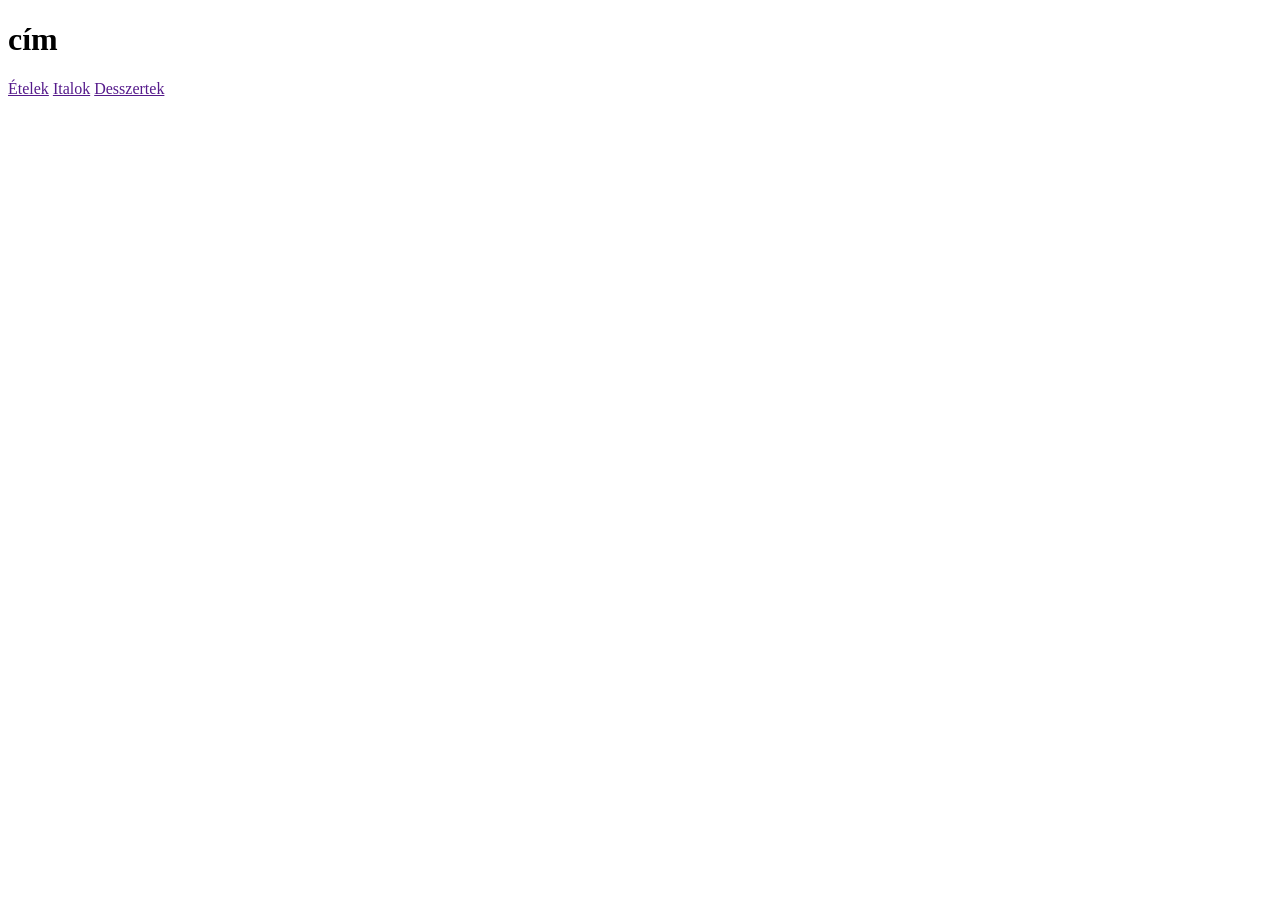
==== index 2.html @ 57563873 "html minta" ====
<!DOCTYPE html>
<html lang="en">
<head>
    <meta charset="UTF-8">
    <meta name="viewport" content="width=device-width, initial-scale=1.0">
    <title>RolandMartinSamu</title>
</head>
<body>
    <header><h1>cím</h1>
    </header>
    <nav><a href="">Ételek</a>
        <a href="">Italok</a>
        <a href="">Desszertek</a>
    </nav>

    <article>
        <h1></h1>
        <p></p>
        <img src="" alt="">
        <h1></h1>
        <p></p>
        <img src="" alt="">
        <h1></h1>
        <p></p>
        <img src="" alt="">
    </article>

    <footer>
        <p></p>
    </footer>
</body>
</html>
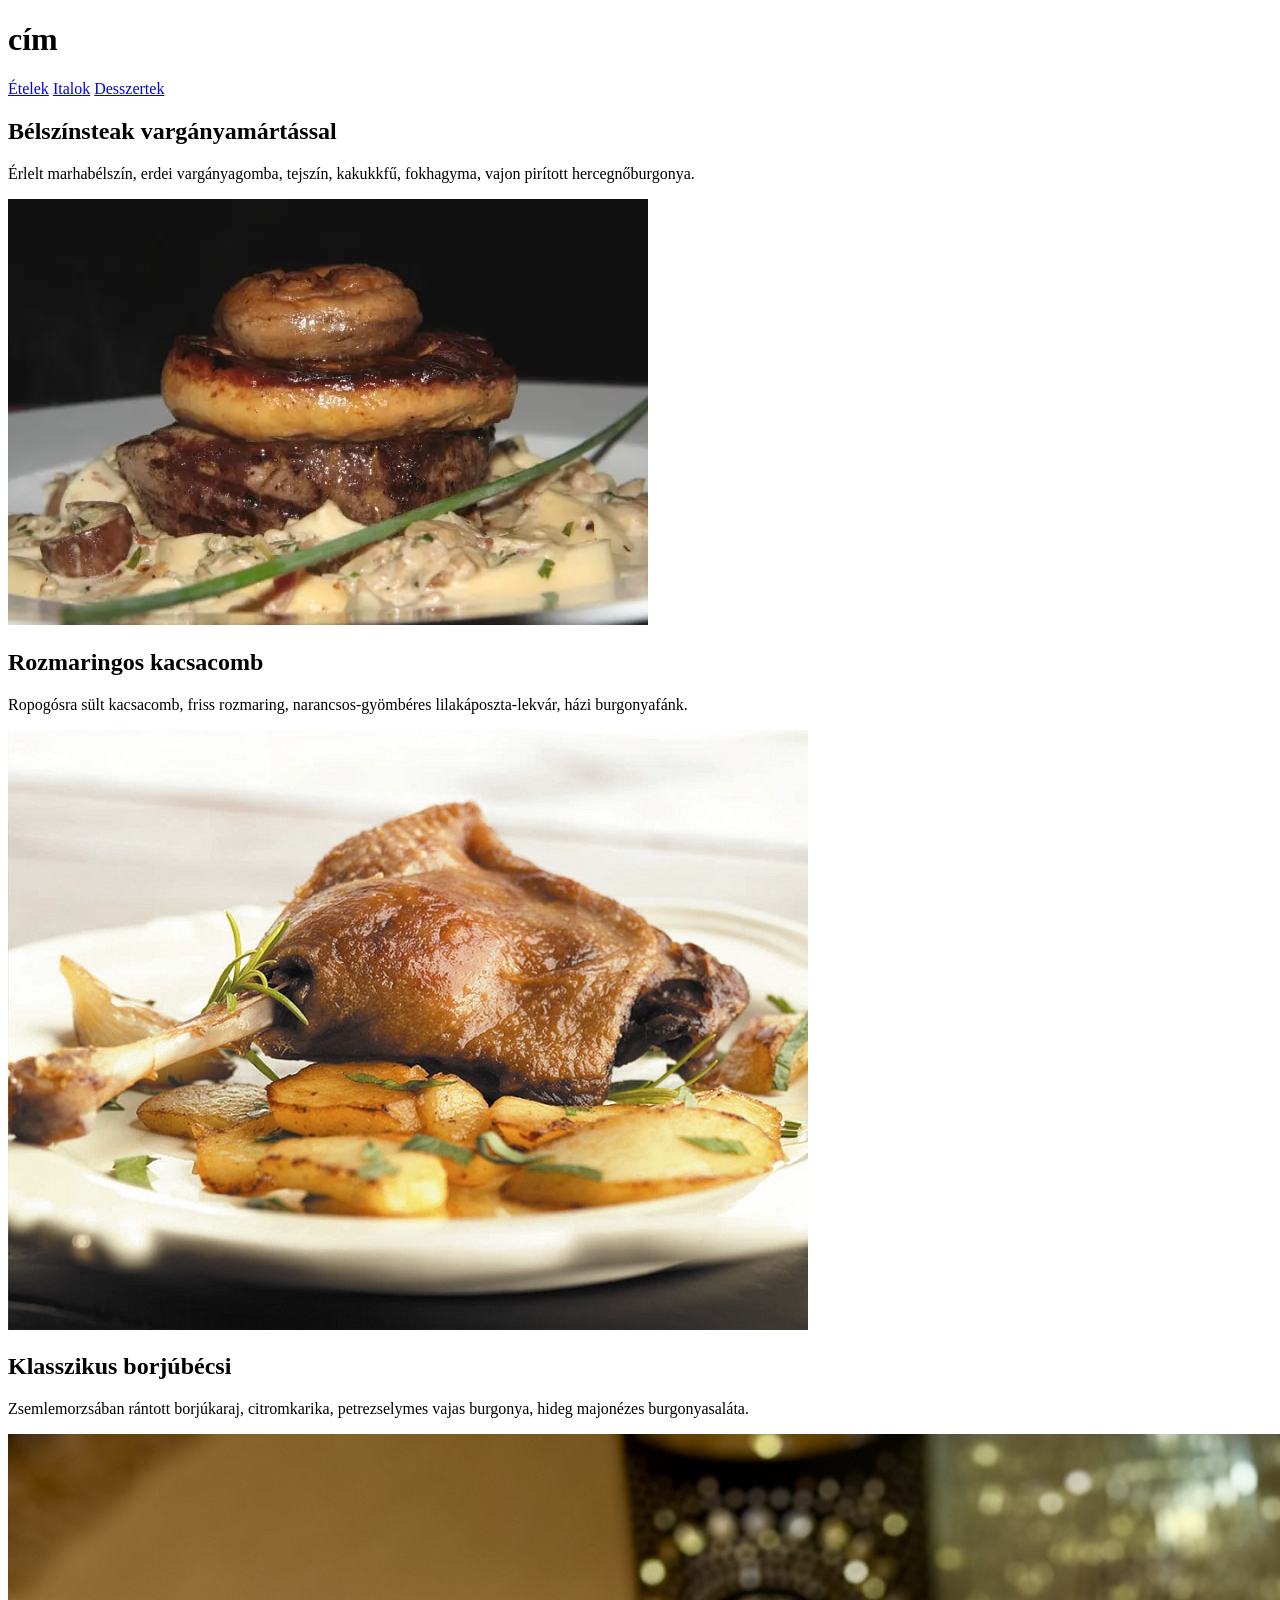
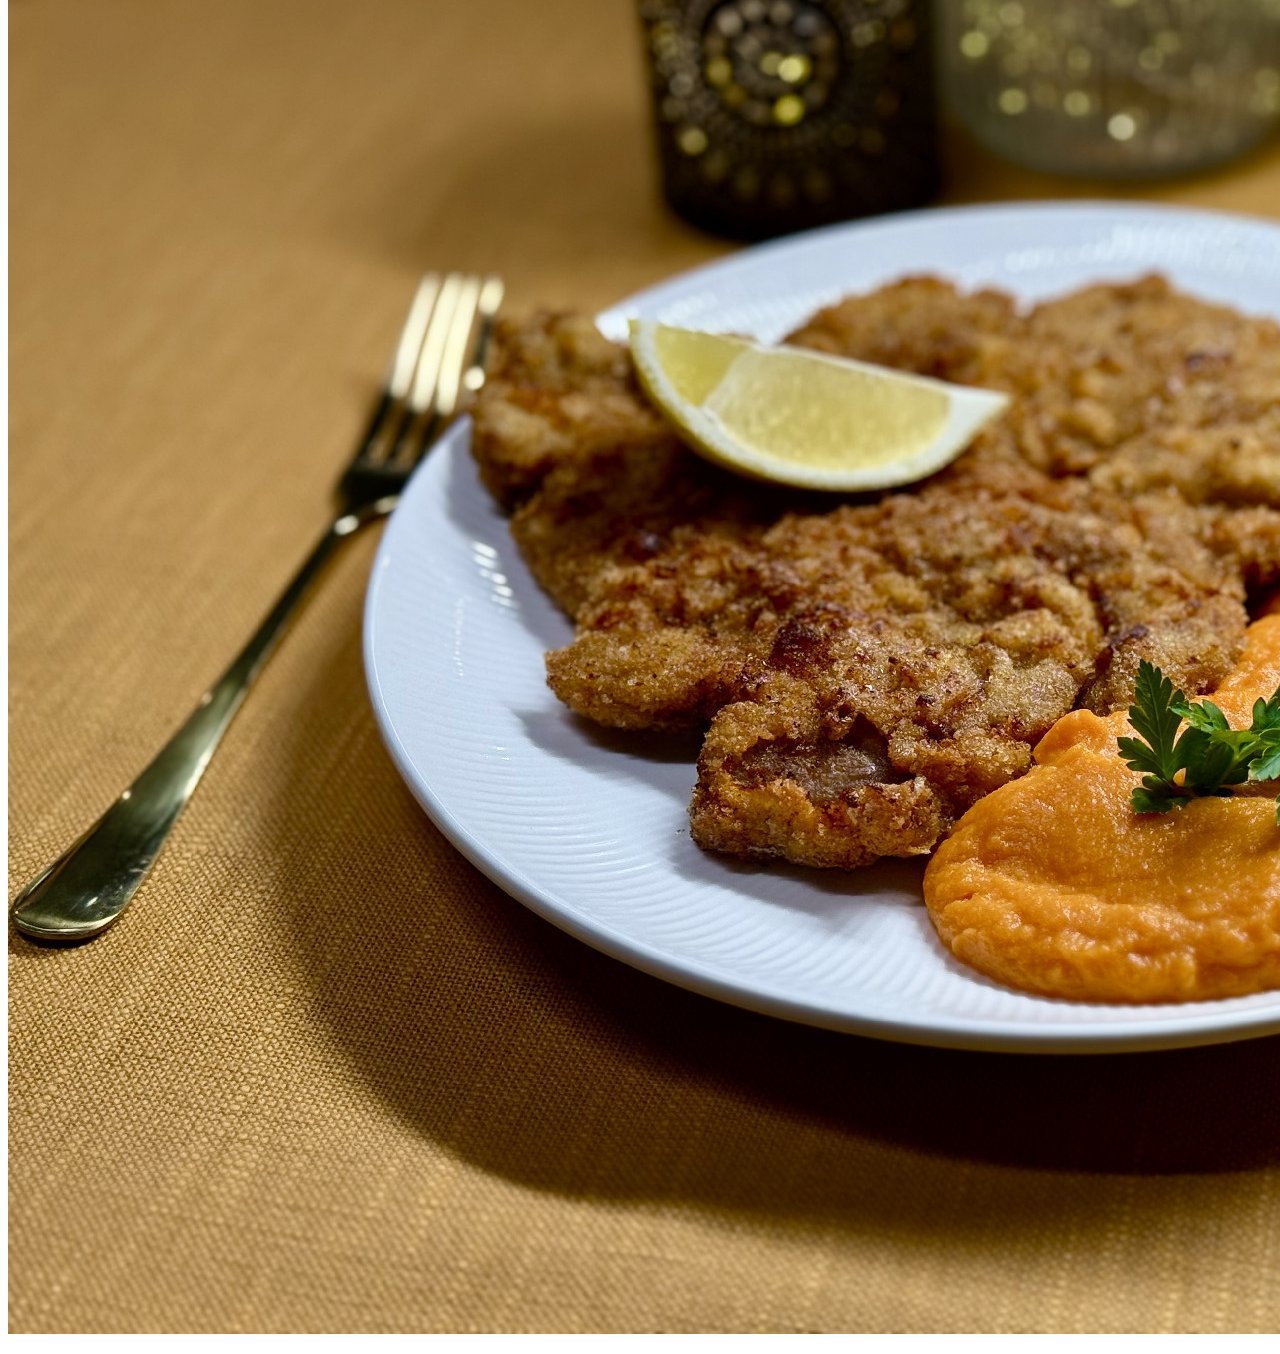
==== commit 5fbcb08b: "főételek" ====
--- a/index 2.html
+++ b/index 2.html
@@ -4,25 +4,26 @@
     <meta charset="UTF-8">
     <meta name="viewport" content="width=device-width, initial-scale=1.0">
     <title>RolandMartinSamu</title>
+    <link rel="stylesheet" href="stilus.css">
 </head>
 <body>
     <header><h1>cím</h1>
     </header>
-    <nav><a href="">Ételek</a>
-        <a href="">Italok</a>
-        <a href="">Desszertek</a>
+    <nav><a href="index.html">Ételek</a>
+        <a href="index 2.html">Italok</a>
+        <a href="index 3.html">Desszertek</a>
     </nav>
 
     <article>
-        <h1></h1>
-        <p></p>
-        <img src="" alt="">
-        <h1></h1>
-        <p></p>
-        <img src="" alt="">
-        <h1></h1>
-        <p></p>
-        <img src="" alt="">
+        <h1>Bélszínsteak vargányamártással</h1>
+        <p>Érlelt marhabélszín, erdei vargányagomba, tejszín, kakukkfű, fokhagyma, vajon pirított hercegnőburgonya.</p>
+        <img src="2.marha-bélszín-vargányás-metélttel-min.webp" alt="marhabélszín">
+        <h1>Rozmaringos kacsacomb</h1>
+        <p>Ropogósra sült kacsacomb, friss rozmaring, narancsos-gyömbéres lilakáposzta-lekvár, házi burgonyafánk.</p>
+        <img src="rozmaringos-kacsacomb.jpg" alt="kacsacomb">
+        <h1>Klasszikus borjúbécsi</h1>
+        <p>Zsemlemorzsában rántott borjúkaraj, citromkarika, petrezselymes vajas burgonya, hideg majonézes burgonyasaláta.</p>
+        <img src="IMG_2577.jpeg" alt="borjúbécsi">
     </article>
 
     <footer>
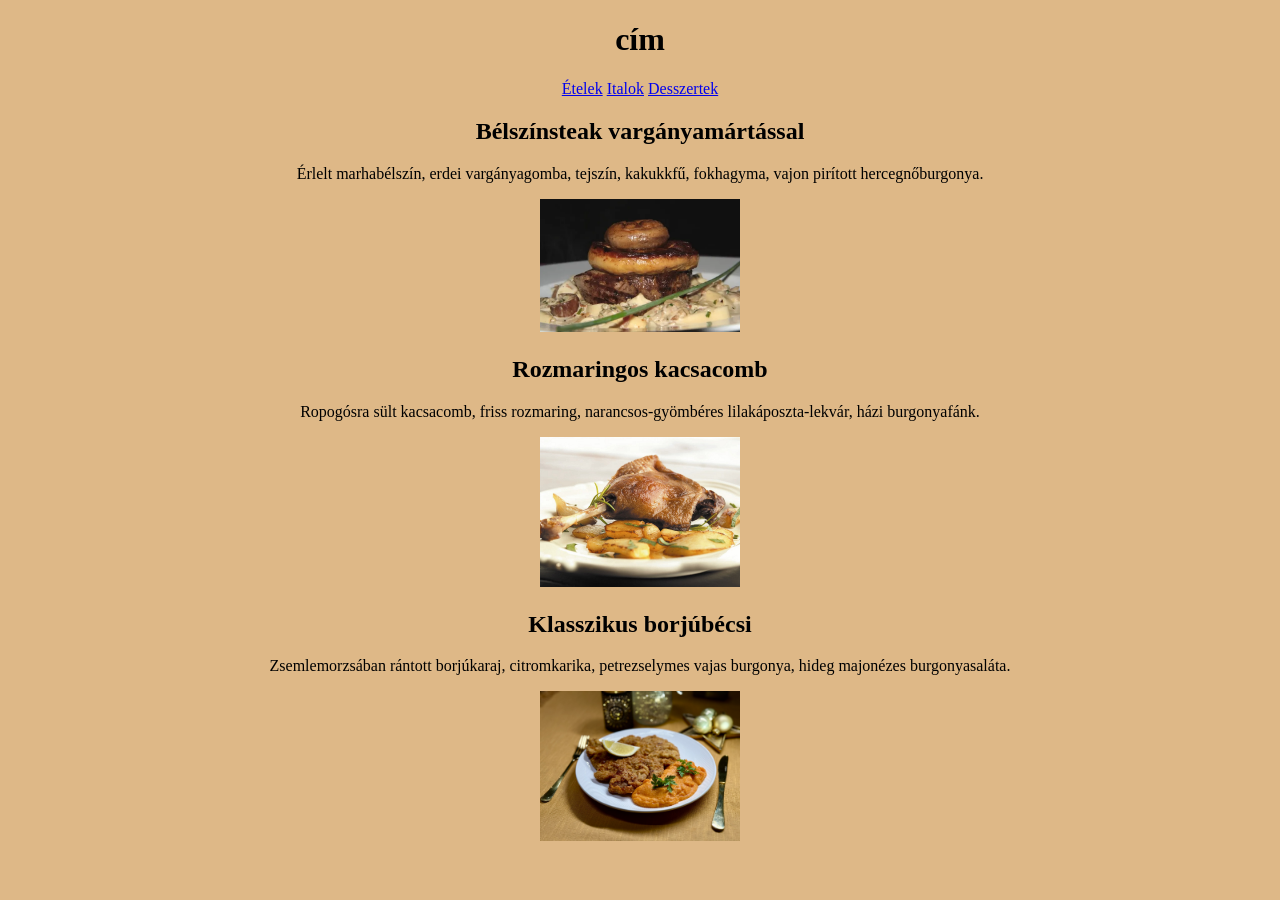
==== commit 2e5769a4: "css" ====
--- a/index 2.html
+++ b/index 2.html
@@ -1,6 +1,7 @@
 <!DOCTYPE html>
 <html lang="en">
 <head>
+    <link rel="stylesheet" href="stilus.css">
     <meta charset="UTF-8">
     <meta name="viewport" content="width=device-width, initial-scale=1.0">
     <title>RolandMartinSamu</title>
--- a/stilus.css
+++ b/stilus.css
@@ -0,0 +1,10 @@
+html {
+    background-color: burlywood;
+    text-align: center;
+}
+
+
+
+img {
+    max-width: 200px;
+}
--- a/stilus.css
+++ b/stilus.css
@@ -0,0 +1,10 @@
+html {
+    background-color: burlywood;
+    text-align: center;
+}
+
+
+
+img {
+    max-width: 200px;
+}
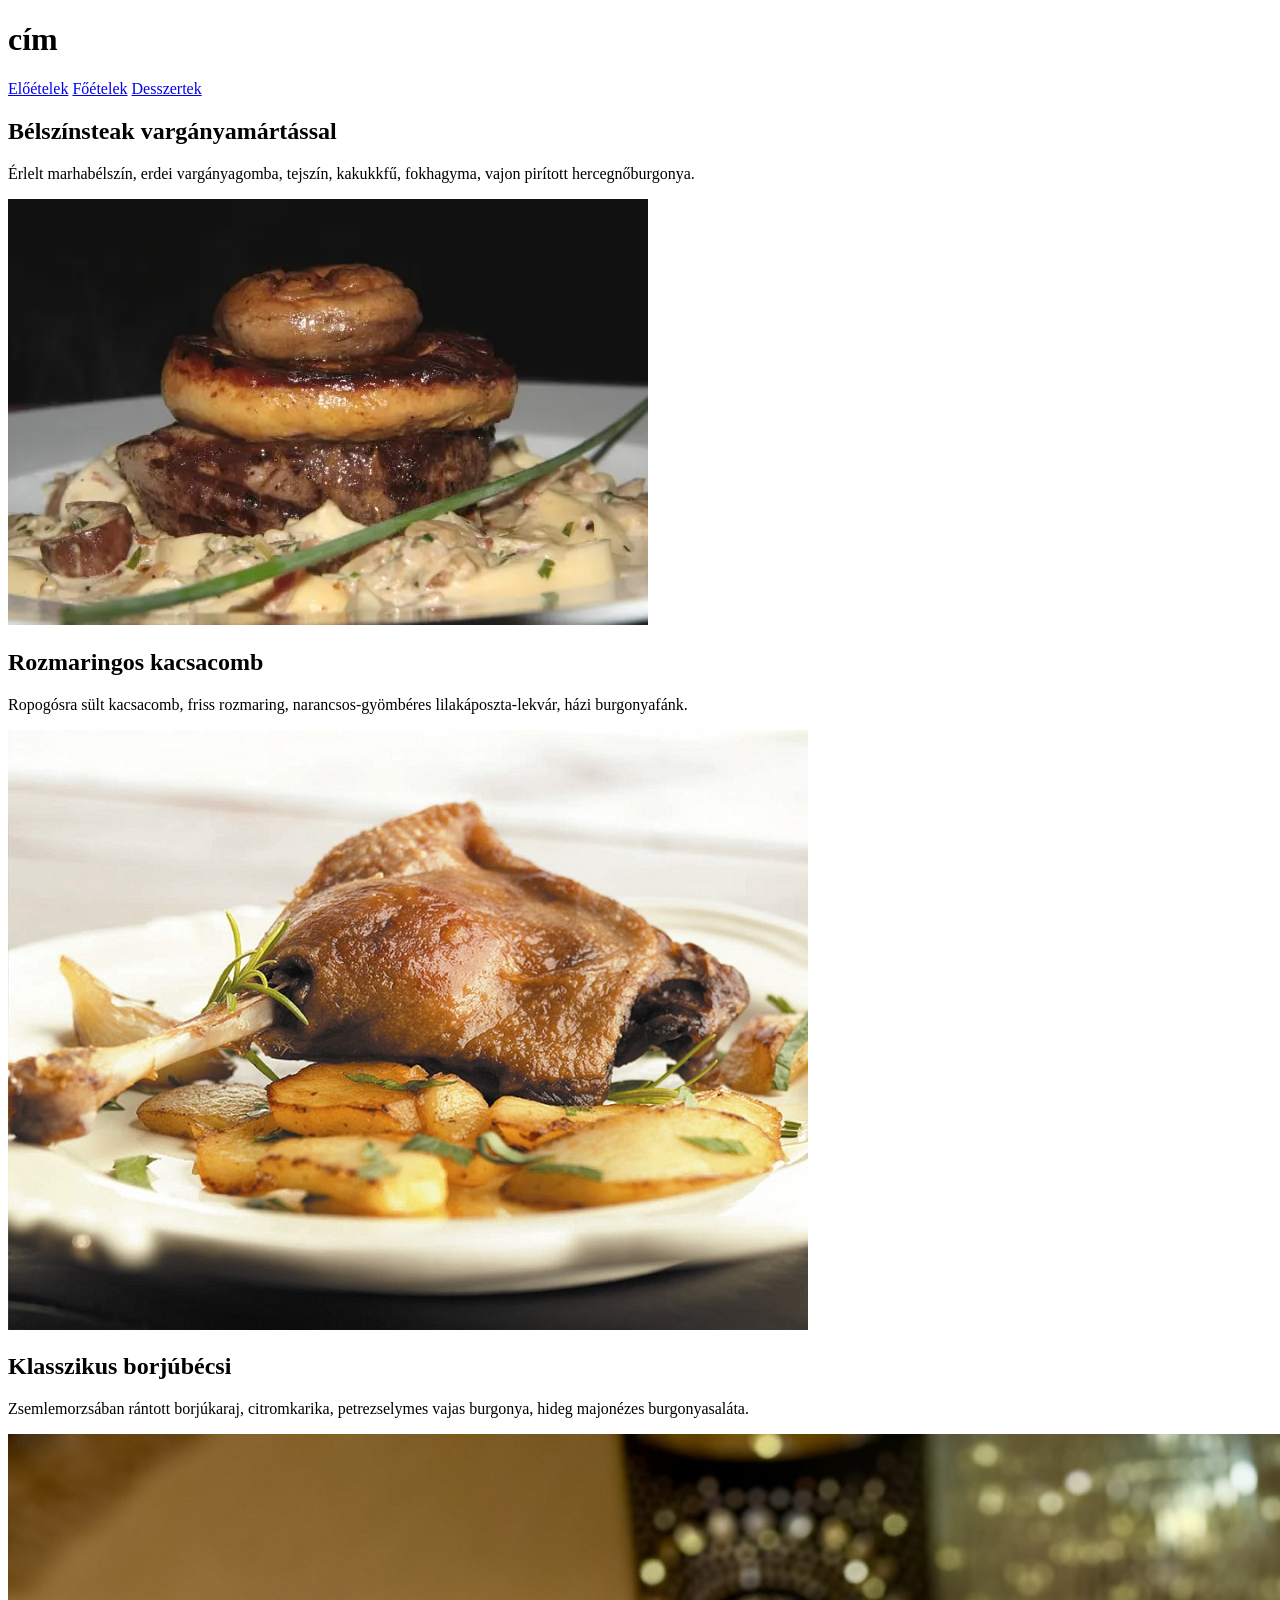
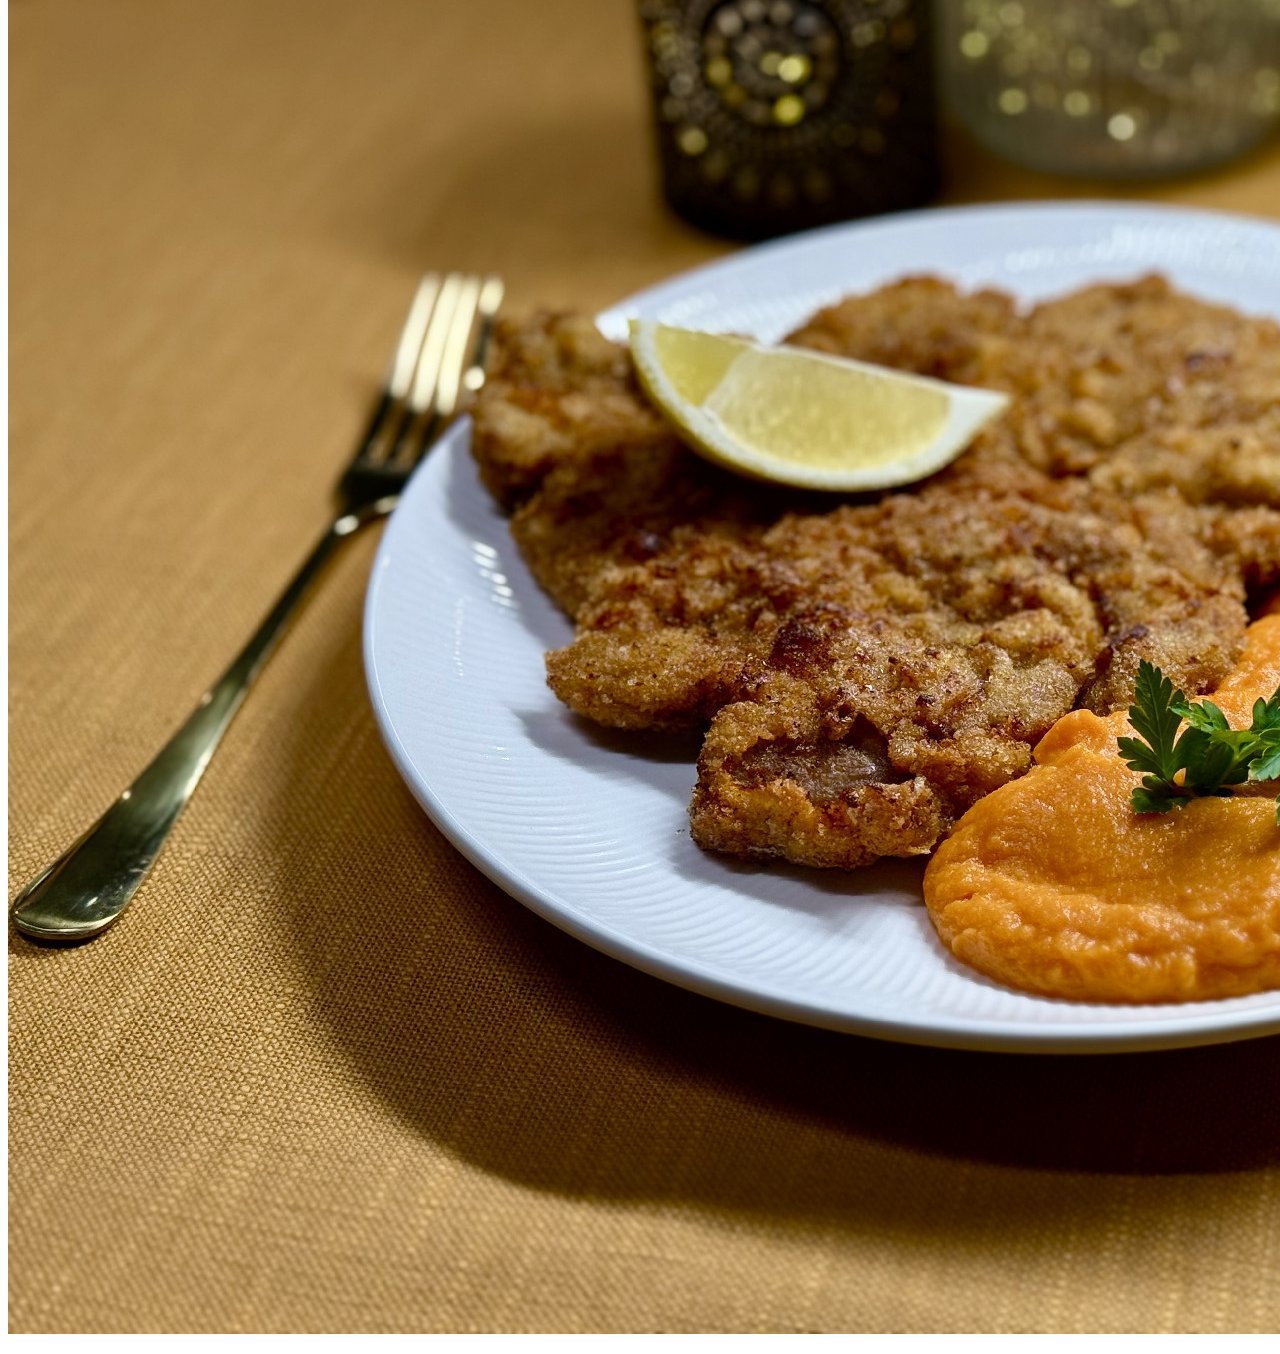
==== commit 9f93f254: "2.0" ====
--- a/index 2.html
+++ b/index 2.html
@@ -1,7 +1,6 @@
 <!DOCTYPE html>
 <html lang="en">
 <head>
-    <link rel="stylesheet" href="stilus.css">
     <meta charset="UTF-8">
     <meta name="viewport" content="width=device-width, initial-scale=1.0">
     <title>RolandMartinSamu</title>
@@ -10,8 +9,8 @@
 <body>
     <header><h1>cím</h1>
     </header>
-    <nav><a href="index.html">Ételek</a>
-        <a href="index 2.html">Italok</a>
+    <nav><a href="index.html">Előételek</a>
+        <a href="index 2.html">Főételek</a>
         <a href="index 3.html">Desszertek</a>
     </nav>
 
--- a/stilus.css
+++ b/stilus.css
@@ -1,3 +1,12 @@
+<<<<<<< HEAD
+html{
+    background-color: antiquewhite;
+    text-align: center;
+
+}
+
+img{
+=======
 html {
     background-color: burlywood;
     text-align: center;
@@ -6,5 +15,6 @@
 
 
 img {
+>>>>>>> 4480f6068f389d8174be9d0e77e02e12a538e1fc
     max-width: 200px;
 }
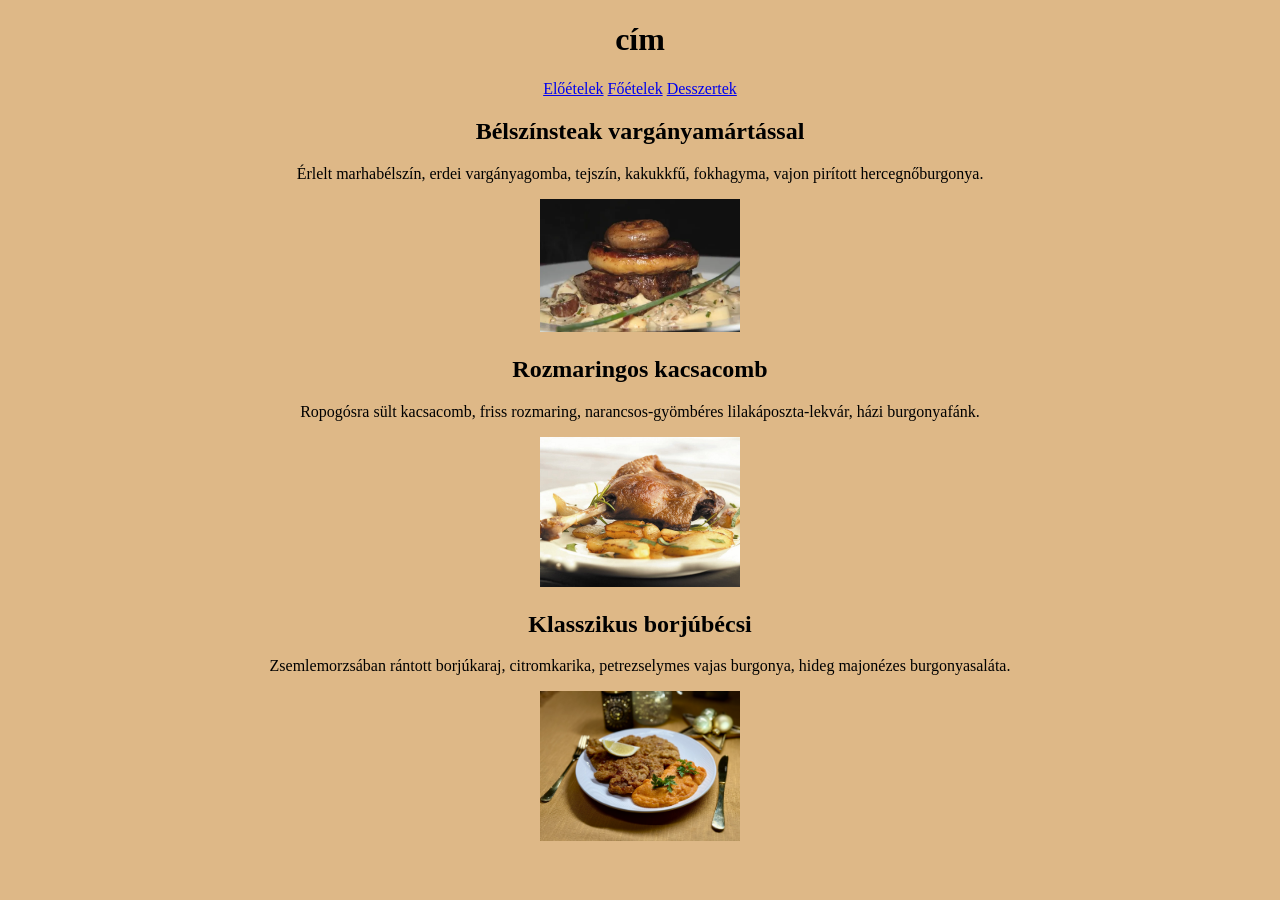
==== commit 0a3c0975: "Merge branch 'main' of https://github.com/takacsmartin05/csapatmunka_samu_roland_martin" ====
--- a/index 2.html
+++ b/index 2.html
@@ -1,6 +1,7 @@
 <!DOCTYPE html>
 <html lang="en">
 <head>
+    <link rel="stylesheet" href="stilus.css">
     <meta charset="UTF-8">
     <meta name="viewport" content="width=device-width, initial-scale=1.0">
     <title>RolandMartinSamu</title>
--- a/stilus.css
+++ b/stilus.css
@@ -1,12 +1,3 @@
-<<<<<<< HEAD
-html{
-    background-color: antiquewhite;
-    text-align: center;
-
-}
-
-img{
-=======
 html {
     background-color: burlywood;
     text-align: center;
@@ -15,6 +6,5 @@
 
 
 img {
->>>>>>> 4480f6068f389d8174be9d0e77e02e12a538e1fc
     max-width: 200px;
 }
--- a/stilus.css
+++ b/stilus.css
@@ -1,12 +1,3 @@
-<<<<<<< HEAD
-html{
-    background-color: antiquewhite;
-    text-align: center;
-
-}
-
-img{
-=======
 html {
     background-color: burlywood;
     text-align: center;
@@ -15,6 +6,5 @@
 
 
 img {
->>>>>>> 4480f6068f389d8174be9d0e77e02e12a538e1fc
     max-width: 200px;
 }
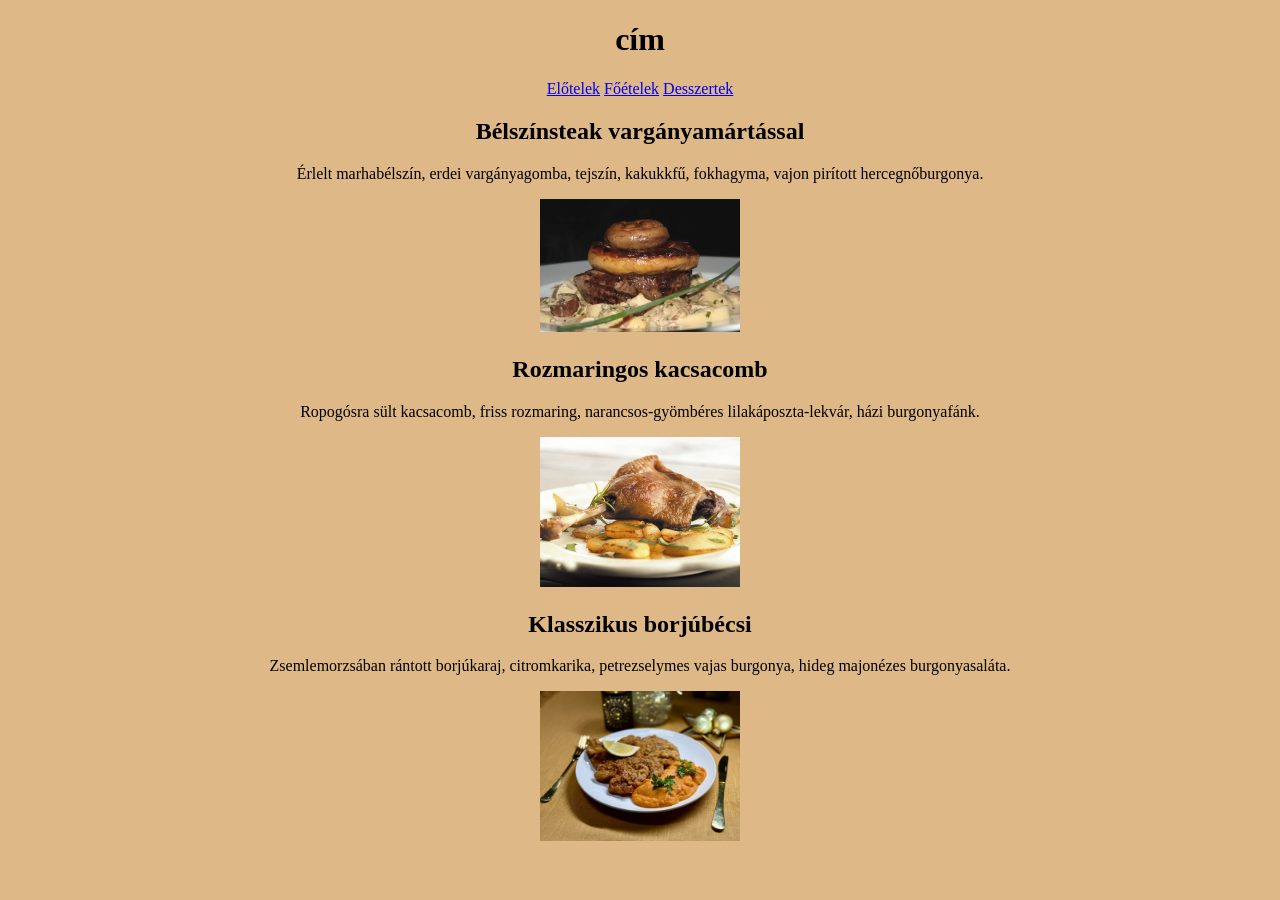
==== commit 91605b34: "javitott eloetel stb" ====
--- a/index 2.html
+++ b/index 2.html
@@ -10,7 +10,7 @@
 <body>
     <header><h1>cím</h1>
     </header>
-    <nav><a href="index.html">Előételek</a>
+    <nav><a href="index.html">Előtelek</a>
         <a href="index 2.html">Főételek</a>
         <a href="index 3.html">Desszertek</a>
     </nav>
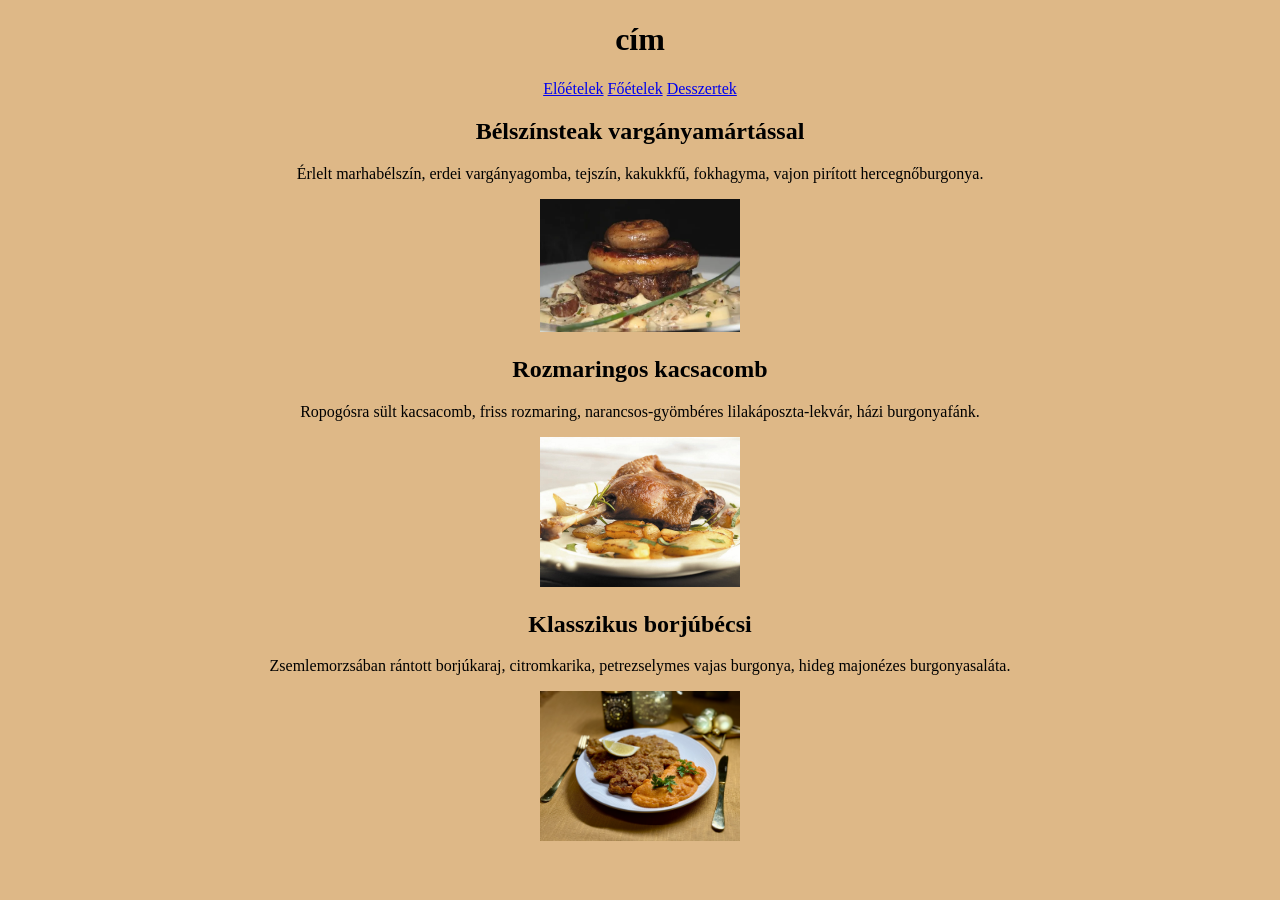
==== commit 08ca97c4: "Merge branch 'main' of https://github.com/takacsmartin05/csapatmunka_samu_roland_martin" ====
--- a/index 2.html
+++ b/index 2.html
@@ -10,7 +10,7 @@
 <body>
     <header><h1>cím</h1>
     </header>
-    <nav><a href="index.html">Előtelek</a>
+    <nav><a href="index.html">Előételek</a>
         <a href="index 2.html">Főételek</a>
         <a href="index 3.html">Desszertek</a>
     </nav>
